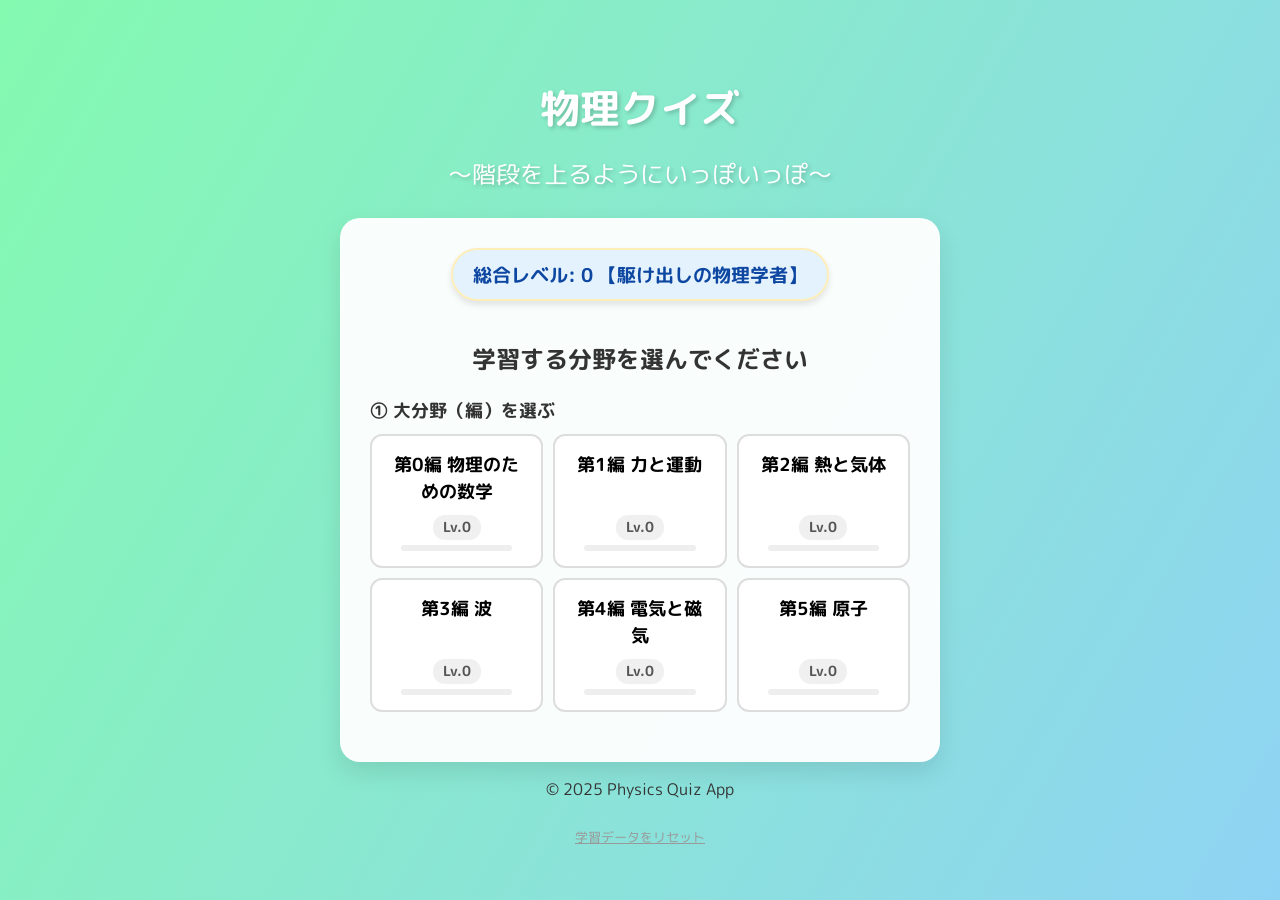
==== index.html @ c65480df "initial commit はじめです" ====
<!DOCTYPE html>
<html lang="ja">

<head>
    <meta charset="UTF-8">
    <meta name="viewport" content="width=device-width, initial-scale=1.0">
    <title>物理クイズ　～階段を上るようにいっぽいっぽ～</title>
    <link rel="stylesheet" href="style.css">
    <link href="https://fonts.googleapis.com/css2?family=M+PLUS+Rounded+1c:wght@400;700&display=swap" rel="stylesheet">
</head>

<body>
    <div class="container fade-in">
        <header>
            <h1 class="bounce">物理クイズ<br><span class="subtitle">～階段を上るようにいっぽいっぽ～</span></h1>
        </header>

        <main>
            <div class="card">
                <div id="rank-display" class="rank-badge">読込中...</div>
                <div id="bonus-timer-area" class="bonus-timer-area hidden"></div>
                <h2>学習する分野を選んでください</h2>

                <div class="selection-step" id="step-part">
                    <label>① 大分野（編）を選ぶ</label>
                    <div id="part-container" class="button-grid">
                        <!-- Parts generated here -->
                    </div>
                </div>

                <div class="selection-step hidden" id="step-chapter">
                    <label>② 中分野（章）を選ぶ</label>
                    <div id="chapter-container" class="button-grid">
                        <!-- Chapters generated here -->
                    </div>
                </div>

                <div class="selection-step hidden" id="step-difficulty">
                    <label>③ 難易度を選ぶ</label>
                    <div class="difficulty-buttons horizontal">
                        <button class="diff-btn" data-diff="A" onclick="selectDifficulty('A')">A: 基礎・語彙</button>
                        <button class="diff-btn" data-diff="B" onclick="selectDifficulty('B')">B: 計算</button>
                        <button class="diff-btn" data-diff="C" onclick="selectDifficulty('C')">C: 思考力</button>
                    </div>
                </div>

                <button id="start-btn" class="primary-btn hidden" disabled>クイズを始める</button>
            </div>
        </main>

        <footer>
            <p>© 2025 Physics Quiz App</p>
            <button id="reset-btn" class="text-btn">学習データをリセット</button>
        </footer>
    </div>
    <script src="categories.js"></script>
    <script src="script.js"></script>
    <script>
        // Inline script for landing page specific interactions if needed, 
        // but main logic will be in script.js.
        // Actually, let's keep it simple here and handle index logic in script.js or a separate index.js.
        // For simplicity, I'll put initialization code in script.js but handle page detection.
    </script>
</body>

</html>
---- style.css ----
:root {
    --primary-color: #4facfe;
    --secondary-color: #00f2fe;
    --accent-color: #ff9a9e;
    --text-color: #333;
    --bg-gradient: linear-gradient(120deg, #84fab0 0%, #8fd3f4 100%);
    --card-bg: rgba(255, 255, 255, 0.95);
    --font-main: 'M PLUS Rounded 1c', sans-serif;
    --rank-bg: #fff3cd;
    --rank-text: #856404;
}

.rank-badge {
    display: inline-block;
    background: var(--rank-bg);
    color: var(--rank-text);
    padding: 10px 20px;
    border-radius: 30px;
    font-weight: bold;
    font-size: 1.2rem;
    margin-bottom: 20px;
    border: 2px solid #ffeeba;
    box-shadow: 0 4px 6px rgba(0, 0, 0, 0.1);
}

body {
    margin: 0;
    font-family: var(--font-main);
    background-image: var(--bg-gradient);
    min-height: 100vh;
    display: flex;
    justify-content: center;
    align-items: center;
    color: var(--text-color);
}

.container {
    width: 90%;
    max-width: 600px;
    text-align: center;
    padding: 20px;
}

/* Animations */
@keyframes fadeIn {
    from {
        opacity: 0;
        transform: translateY(20px);
    }

    to {
        opacity: 1;
        transform: translateY(0);
    }
}

.fade-in {
    animation: fadeIn 0.8s ease-out;
}

@keyframes bounce {

    0%,
    20%,
    50%,
    80%,
    100% {
        transform: translateY(0);
    }

    40% {
        transform: translateY(-20px);
    }

    60% {
        transform: translateY(-10px);
    }
}

.bounce {
    animation: bounce 2s infinite;
}

h1 {
    font-size: 2.5rem;
    color: #fff;
    text-shadow: 2px 2px 4px rgba(0, 0, 0, 0.2);
    margin-bottom: 10px;
}

.subtitle {
    font-size: 1.5rem;
    font-weight: normal;
}

.card {
    background: var(--card-bg);
    border-radius: 20px;
    padding: 30px;
    box-shadow: 0 10px 25px rgba(0, 0, 0, 0.1);
    margin-top: 20px;
}

.selection-group {
    margin: 20px 0;
    text-align: left;
}

label {
    display: block;
    font-weight: bold;
    margin-bottom: 8px;
    font-size: 1.1rem;
}

.styled-select {
    width: 100%;
    padding: 12px;
    border-radius: 10px;
    border: 2px solid #ddd;
    font-size: 1rem;
    font-family: var(--font-main);
    outline: none;
    transition: border-color 0.3s;
}

.styled-select:focus {
    border-color: var(--primary-color);
}

.selection-step {
    margin: 20px 0;
    text-align: left;
    transition: all 0.5s ease;
}

.button-grid {
    display: grid;
    grid-template-columns: repeat(auto-fill, minmax(140px, 1fr));
    gap: 10px;
    margin-top: 10px;
}

.grid-btn {
    padding: 15px;
    border: 2px solid #ddd;
    border-radius: 12px;
    background: white;
    font-family: var(--font-main);
    cursor: pointer;
    font-size: 1rem;
    transition: all 0.2s;
    display: flex;
    flex-direction: column;
    align-items: center;
    justify-content: center;
    gap: 5px;
    /* Ensure content stacks nicely */
    justify-content: space-between;
}

.grid-btn .btn-title {
    font-weight: bold;
    font-size: 1.1rem;
    margin-bottom: 5px;
}

/* Level Info Container */
.level-info-container {
    width: 100%;
    display: flex;
    flex-direction: column;
    align-items: center;
    gap: 5px;
}

.level-text {
    font-size: 0.9rem;
    font-weight: bold;
    color: #555;
    background: #f0f0f0;
    padding: 2px 10px;
    border-radius: 12px;
}

.grid-btn.selected .level-text {
    background: rgba(255, 255, 255, 0.3);
    color: white;
}

/* Level Progress Bar in Button */
.level-progress-bar {
    width: 80%;
    height: 6px;
    background: #eee;
    border-radius: 3px;
    overflow: hidden;
}

.level-progress-fill {
    height: 100%;
    width: 0%;
    transition: width 0.3s ease;
}

/* 6 Color Variants */
.level-progress-fill-0 {
    background: linear-gradient(to right, #4facfe, #00f2fe);
}

/* Blue */
.level-progress-fill-1 {
    background: linear-gradient(to right, #43e97b, #38f9d7);
}

/* Green */
.level-progress-fill-2 {
    background: linear-gradient(to right, #fa709a, #fee140);
}

/* Orange/Pink */
.level-progress-fill-3 {
    background: linear-gradient(to right, #667eea, #764ba2);
}

/* Purple */
.level-progress-fill-4 {
    background: linear-gradient(to right, #ff9a9e, #fecfef);
}

/* Soft Red */
.level-progress-fill-5 {
    background: linear-gradient(to right, #f83600, #f9d423);
}

/* Vibrant Orange */

/* Selected state override for visibility - make bar background darker so colored fill pops */
.grid-btn.selected .level-progress-bar {
    background: rgba(0, 0, 0, 0.4);
}


/* Deprecated or Unused for now */
/*.grid-btn .rank-info {
    font-size: 0.8rem;
    color: #666;
    background: #f0f0f0;
    padding: 2px 8px;
    border-radius: 10px;
}

.grid-btn.selected .rank-info {
    background: rgba(255, 255, 255, 0.3);
    color: white;
}*/

.grid-btn:hover {
    border-color: var(--primary-color);
    background: #f9f9ff;
}

.grid-btn.selected {
    background: var(--primary-color);
    color: white;
    border-color: var(--primary-color);
    box-shadow: 0 4px 10px rgba(79, 172, 254, 0.4);
}

.difficulty-buttons.horizontal {
    flex-direction: row;
    display: grid;
    grid-template-columns: 1fr 1fr 1fr;
}


.text-btn {
    background: none;
    border: none;
    color: #999;
    text-decoration: underline;
    cursor: pointer;
    font-size: 0.8rem;
    margin-top: 10px;
    font-family: var(--font-main);
}

.text-btn:hover {
    color: #ff6b6b;
}

.diff-btn {
    padding: 15px;
    border: none;
    border-radius: 12px;
    background: #f0f0f0;
    font-size: 1.1rem;
    font-family: var(--font-main);
    cursor: pointer;
    transition: all 0.2s;
    font-weight: bold;
}

.diff-btn:hover {
    background: #e0e0e0;
    transform: scale(1.02);
}

.diff-btn.selected {
    background: var(--primary-color);
    color: white;
    box-shadow: 0 4px 10px rgba(79, 172, 254, 0.4);
}

.primary-btn {
    background: linear-gradient(to right, var(--primary-color), var(--secondary-color));
    color: white;
    border: none;
    padding: 15px 40px;
    font-size: 1.3rem;
    border-radius: 50px;
    cursor: pointer;
    margin-top: 20px;
    font-family: var(--font-main);
    box-shadow: 0 5px 15px rgba(0, 242, 254, 0.4);
    transition: transform 0.2s, box-shadow 0.2s;
    width: 100%;
}

.primary-btn:hover:not(:disabled) {
    transform: translateY(-3px);
    box-shadow: 0 8px 20px rgba(0, 242, 254, 0.6);
}

.primary-btn:disabled {
    background: #ccc;
    cursor: not-allowed;
    box-shadow: none;
}

/* Quiz Page Styles */
.progress-bar {
    width: 100%;
    height: 10px;
    background: #eee;
    border-radius: 5px;
    margin-bottom: 20px;
    overflow: hidden;
}

.progress-fill {
    height: 100%;
    background: var(--primary-color);
    width: 0%;
    transition: width 0.3s;
}

.question-text {
    font-size: 1.4rem;
    margin-bottom: 30px;
    line-height: 1.6;
}

.options-grid {
    display: grid;
    grid-template-columns: 1fr;
    gap: 15px;
}

.option-btn {
    padding: 20px;
    background: white;
    border: 2px solid #eee;
    border-radius: 15px;
    font-size: 1.2rem;
    cursor: pointer;
    transition: all 0.2s;
    text-align: left;
    font-family: var(--font-main);
    display: flex;
    /* For centering text if needed or icon */
    align-items: center;
}

.option-btn:hover {
    border-color: var(--primary-color);
    background: #f9f9ff;
}

.option-btn.correct {
    background: #d4edda;
    border-color: #28a745;
    color: #155724;
}

.option-btn.wrong {
    background: #f8d7da;
    border-color: #dc3545;
    color: #721c24;
}

.feedback-area {
    margin-top: 20px;
    font-weight: bold;
    font-size: 1.2rem;
    min-height: 1.5em;
    /* Prevent layout shift */
}

.result-score {
    font-size: 3rem;
    color: var(--primary-color);
    font-weight: bold;
}

.hidden {
    display: none;
}

/* Result UI Enhancements */
.result-header {
    text-align: center;
    font-size: 1.2rem;
    color: #666;
    margin-bottom: 20px;
    font-weight: bold;
}

.score-section-container {
    display: flex;
    flex-direction: column;
    align-items: center;
    margin-bottom: 30px;
}

.score-circle-outer {
    width: 120px;
    height: 120px;
    border-radius: 50%;
    background: linear-gradient(135deg, var(--primary-color), var(--secondary-color));
    display: flex;
    justify-content: center;
    align-items: center;
    box-shadow: 0 4px 15px rgba(255, 107, 107, 0.4);
    animation: popIn 0.5s cubic-bezier(0.175, 0.885, 0.32, 1.275);
}

.score-circle-inner {
    width: 105px;
    height: 105px;
    border-radius: 50%;
    background: white;
    display: flex;
    justify-content: center;
    align-items: baseline;
    color: var(--primary-color);
}

.score-val {
    font-size: 3rem;
    font-weight: bold;
}

.score-max {
    font-size: 1.2rem;
    color: #999;
}

.result-comment {
    margin-top: 15px;
    font-weight: bold;
    font-size: 1.2rem;
    color: #333;
}

.result-stats-grid {
    display: grid;
    grid-template-columns: 1fr 1fr;
    gap: 15px;
    margin-bottom: 30px;
}

.stat-card {
    background: #f8f9fa;
    border-radius: 12px;
    padding: 15px;
    text-align: center;
    display: flex;
    flex-direction: column;
    box-shadow: 0 2px 5px rgba(0, 0, 0, 0.05);
}

.stat-label {
    font-size: 0.8rem;
    color: #888;
    margin-bottom: 5px;
}

.stat-value {
    font-size: 1.2rem;
    font-weight: bold;
    color: #333;
}

/* Level Progress in Result */
.level-result-section {
    background: #fff0f0;
    border-radius: 12px;
    padding: 15px;
    margin-bottom: 20px;
    border: 1px solid #ffecec;
}

.level-header-row {
    display: flex;
    justify-content: space-between;
    align-items: center;
    margin-bottom: 10px;
}

.level-badge {
    background: var(--primary-color);
    color: white;
    padding: 2px 8px;
    border-radius: 12px;
    font-size: 0.8rem;
    font-weight: bold;
}

.xp-bar-container {
    width: 100%;
    height: 10px;
    background: #e9ecef;
    border-radius: 5px;
    overflow: hidden;
    margin-bottom: 5px;
}

.xp-bar-fill {
    height: 100%;
    background: linear-gradient(90deg, #ff6b6b, #ffa502);
    width: 0%;
    transition: width 1s ease-out;
}

.xp-text {
    font-size: 0.8rem;
    text-align: right;
    color: #666;
}

.special-messages {
    text-align: center;
    font-weight: bold;
    color: #ff6b6b;
    margin-bottom: 20px;
    white-space: pre-wrap;
    line-height: 1.6;
}

.pulse-btn {
    animation: pulse 2s infinite;
}

@keyframes popIn {
    0% {
        transform: scale(0);
        opacity: 0;
    }

    100% {
        transform: scale(1);
        opacity: 1;
    }
}

@keyframes pulse {
    0% {
        transform: scale(1);
        box-shadow: 0 0 0 0 rgba(255, 107, 107, 0.7);
    }

    70% {
        transform: scale(1.05);
        box-shadow: 0 0 0 10px rgba(255, 107, 107, 0);
    }

    100% {
        transform: scale(1);
        box-shadow: 0 0 0 0 rgba(255, 107, 107, 0);
    }
}
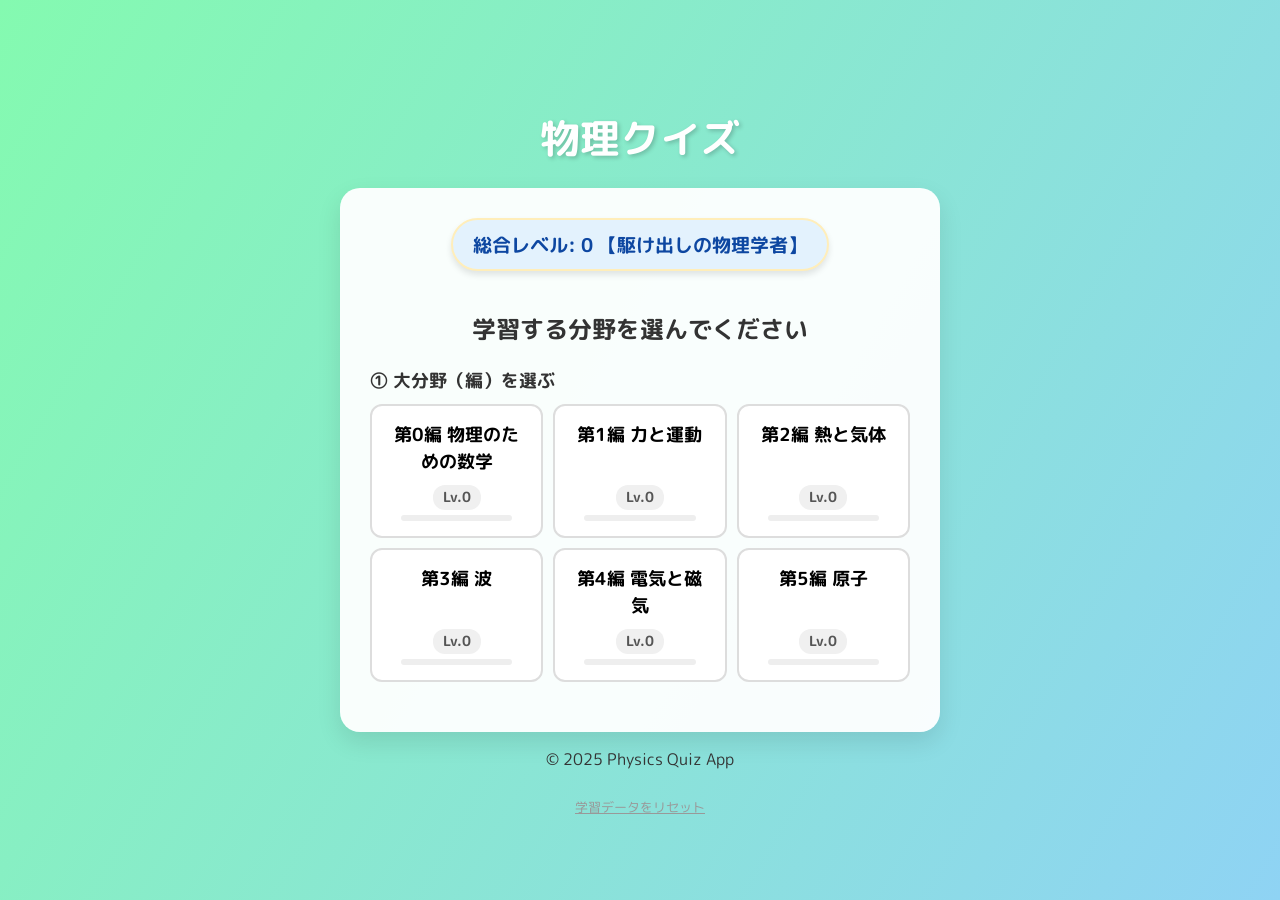
==== commit 378f794e: "Update index.html" ====
--- a/index.html
+++ b/index.html
@@ -12,7 +12,7 @@
 <body>
     <div class="container fade-in">
         <header>
-            <h1 class="bounce">物理クイズ<br><span class="subtitle">～階段を上るようにいっぽいっぽ～</span></h1>
+            <h1 class="bounce">物理クイズ</h1>
         </header>
 
         <main>
@@ -63,4 +63,4 @@
     </script>
 </body>
 
-</html>+</html>
--- a/style.css
+++ b/style.css
@@ -294,7 +294,7 @@
     border: none;
     border-radius: 12px;
     background: #f0f0f0;
-    font-size: 1.1rem;
+    font-size: 1.0rem;
     font-family: var(--font-main);
     cursor: pointer;
     transition: all 0.2s;
@@ -589,4 +589,4 @@
         transform: scale(1);
         box-shadow: 0 0 0 0 rgba(255, 107, 107, 0);
     }
-}+}
